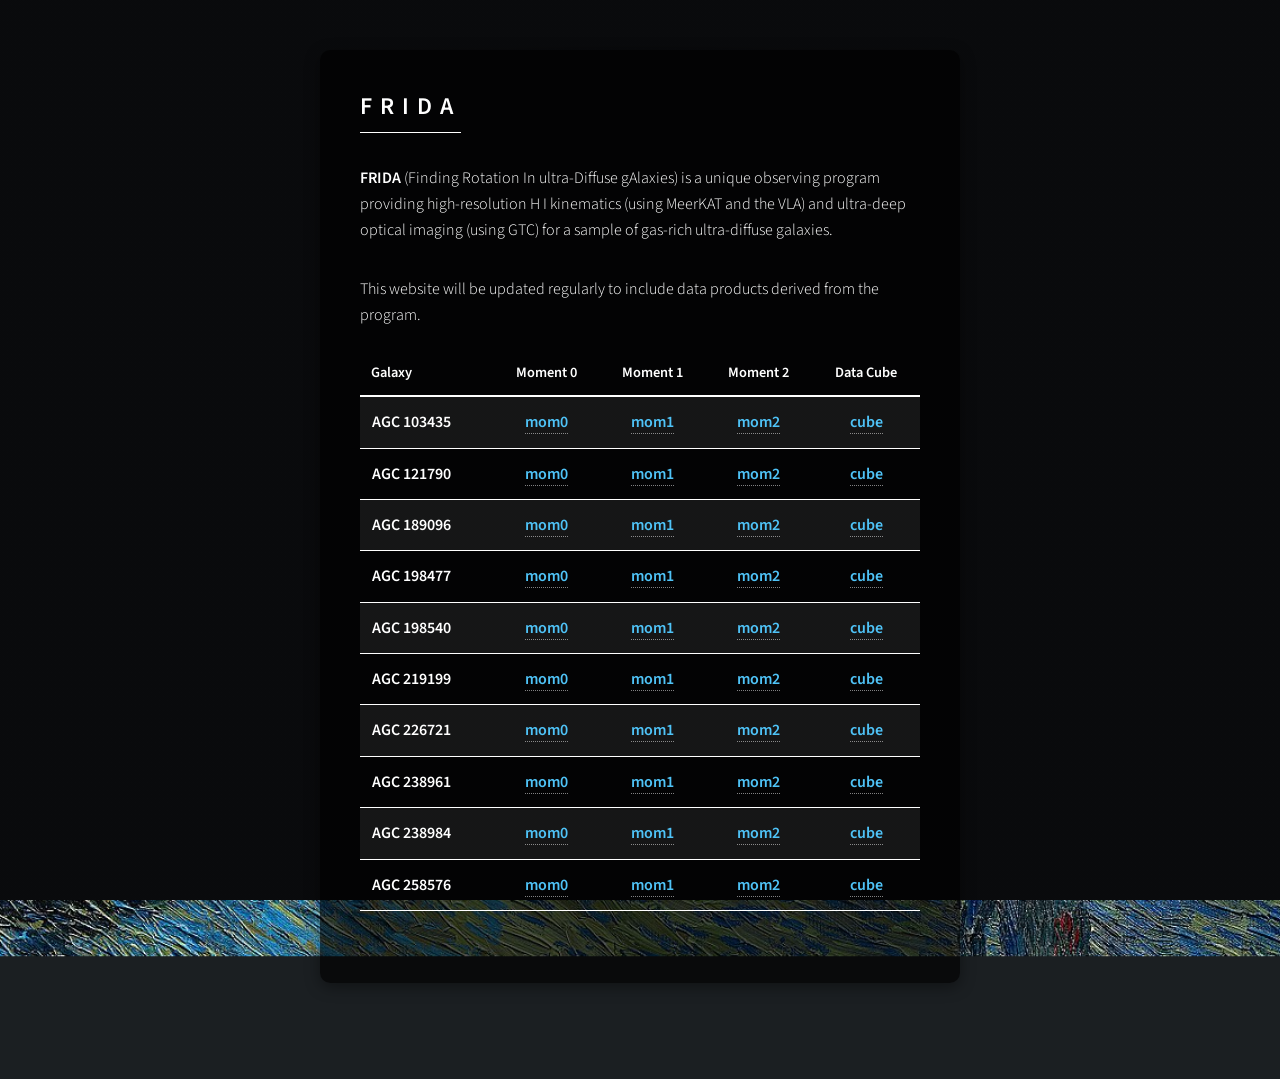
==== frida/index.html @ 411c595d "Update index.html" ====
<!DOCTYPE HTML>
<html>
<head>
	<title>FRIDA Survey | Pavel E. Mancera Piña</title>
	<meta charset="utf-8" />
	<meta name="viewport" content="width=device-width, initial-scale=1, user-scalable=no" />

	<link rel="stylesheet" href="https://cdnjs.cloudflare.com/ajax/libs/font-awesome/6.0.0/css/all.min.css">
	<link rel="stylesheet" href="/assets/css/main.css" />
	<noscript><link rel="stylesheet" href="/assets/css/noscript.css" /></noscript>

	<style>

/* Force article visible (HTML5UP override) */
#main {
	display: block !important;
}
#main > article {
	display: block !important;
	opacity: 1 !important;
	transform: none !important;
}

/* REMOVE white card background */
#main article {
	background: rgba(0, 0, 0, 0.65);   /* dark translucent panel */
	border-radius: 10px;
	box-shadow: 0 4px 15px rgba(0,0,0,0.4);
	padding: 2.5rem;
	color: white;
}

/* Ensure text is white */
#main p,
#main h2,
#main th,
#main td {
	color: white !important;
}

/* FRIDA table styling */
.frida-table th,
.frida-table td {
	text-align: center;
}

.frida-table th:first-child,
.frida-table td:first-child {
	text-align: left;
	font-weight: 600;
}

/* Make FITS links visible */
.frida-table a {
	color: #4fc3f7 !important;
	font-weight: 600;
	text-decoration: none;
}

.frida-table a:hover {
	color: #81d4fa !important;
}

</style>
</head>

<body class="is-preload">

<div id="wrapper">

	<header id="header">
		<div class="content">
			<div class="inner">
				<h1>FRIDA Survey</h1>
				<p>Finding Rotation In ultra-Diffuse gAlaxies</p>
			</div>
		</div>
	</header>

	<div id="main">

		<!-- IMPORTANT: keep class="active" so the template logic treats it as visible -->
		<article id="data" class="active">

			<h2 class="major">FRIDA</h2>

			<p>
				<strong>FRIDA</strong> (Finding Rotation In ultra-Diffuse gAlaxies) is a unique observing program providing
				high-resolution H&nbsp;I kinematics (using MeerKAT and the VLA) and ultra-deep optical imaging (using GTC)
				for a sample of gas-rich ultra-diffuse galaxies.
			</p>

			<p>
				This website will be updated regularly to include data products derived from the program.
			</p>

			<div class="table-wrapper">
				<table class="frida-table">
					<thead>
						<tr>
							<th>Galaxy</th>
							<th>Moment 0</th>
							<th>Moment 1</th>
							<th>Moment 2</th>
							<th>Data Cube</th>
						</tr>
					</thead>

					<tbody>
						<tr>
							<td>AGC 103435</td>
							<td><a href="/frida_data/AGC103435_mom0.fits">mom0</a></td>
							<td><a href="/frida_data/AGC103435_mom1.fits">mom1</a></td>
							<td><a href="/frida_data/AGC103435_mom2.fits">mom2</a></td>
							<td><a href="/frida_data/AGC103435_cube.fits">cube</a></td>
						</tr>

						<tr>
							<td>AGC 121790</td>
							<td><a href="/frida_data/AGC121790_mom0.fits">mom0</a></td>
							<td><a href="/frida_data/AGC121790_mom1.fits">mom1</a></td>
							<td><a href="/frida_data/AGC121790_mom2.fits">mom2</a></td>
							<td><a href="/frida_data/AGC121790_cube.fits">cube</a></td>
						</tr>

						<tr>
							<td>AGC 189096</td>
							<td><a href="/frida_data/AGC189096_mom0.fits">mom0</a></td>
							<td><a href="/frida_data/AGC189096_mom1.fits">mom1</a></td>
							<td><a href="/frida_data/AGC189096_mom2.fits">mom2</a></td>
							<td><a href="/frida_data/AGC189096_cube.fits">cube</a></td>
						</tr>

						<tr>
							<td>AGC 198477</td>
							<td><a href="/frida_data/AGC198477_mom0.fits">mom0</a></td>
							<td><a href="/frida_data/AGC198477_mom1.fits">mom1</a></td>
							<td><a href="/frida_data/AGC198477_mom2.fits">mom2</a></td>
							<td><a href="/frida_data/AGC198477_cube.fits">cube</a></td>
						</tr>

						<tr>
							<td>AGC 198540</td>
							<td><a href="/frida_data/AGC198540_mom0.fits">mom0</a></td>
							<td><a href="/frida_data/AGC198540_mom1.fits">mom1</a></td>
							<td><a href="/frida_data/AGC198540_mom2.fits">mom2</a></td>
							<td><a href="/frida_data/AGC198540_cube.fits">cube</a></td>
						</tr>

						<tr>
							<td>AGC 219199</td>
							<td><a href="/frida_data/AGC219199_mom0.fits">mom0</a></td>
							<td><a href="/frida_data/AGC219199_mom1.fits">mom1</a></td>
							<td><a href="/frida_data/AGC219199_mom2.fits">mom2</a></td>
							<td><a href="/frida_data/AGC219199_cube.fits">cube</a></td>
						</tr>

						<tr>
							<td>AGC 226721</td>
							<td><a href="/frida_data/AGC226721_mom0.fits">mom0</a></td>
							<td><a href="/frida_data/AGC226721_mom1.fits">mom1</a></td>
							<td><a href="/frida_data/AGC226721_mom2.fits">mom2</a></td>
							<td><a href="/frida_data/AGC226721_cube.fits">cube</a></td>
						</tr>

						<tr>
							<td>AGC 238961</td>
							<td><a href="/frida_data/AGC238961_mom0.fits">mom0</a></td>
							<td><a href="/frida_data/AGC238961_mom1.fits">mom1</a></td>
							<td><a href="/frida_data/AGC238961_mom2.fits">mom2</a></td>
							<td><a href="/frida_data/AGC238961_cube.fits">cube</a></td>
						</tr>

						<tr>
							<td>AGC 238984</td>
							<td><a href="/frida_data/AGC238984_mom0.fits">mom0</a></td>
							<td><a href="/frida_data/AGC238984_mom1.fits">mom1</a></td>
							<td><a href="/frida_data/AGC238984_mom2.fits">mom2</a></td>
							<td><a href="/frida_data/AGC238984_cube.fits">cube</a></td>
						</tr>

						<tr>
							<td>AGC 258576</td>
							<td><a href="/frida_data/AGC258576_mom0.fits">mom0</a></td>
							<td><a href="/frida_data/AGC258576_mom1.fits">mom1</a></td>
							<td><a href="/frida_data/AGC258576_mom2.fits">mom2</a></td>
							<td><a href="/frida_data/AGC258576_cube.fits">cube</a></td>
						</tr>
					</tbody>

				</table>
			</div>

		</article>
	</div>

	<footer id="footer">
		<p class="copyright">&copy; Pavel E. Mancera Piña. Design: <a href="https://html5up.net">HTML5 UP</a>.</p>
	</footer>

</div>

<div id="bg"></div>

<script src="/assets/js/jquery.min.js"></script>
<script src="/assets/js/browser.min.js"></script>
<script src="/assets/js/breakpoints.min.js"></script>
<script src="/assets/js/util.js"></script>
<script src="/assets/js/main.js"></script>

</body>
</html>
---- assets/css/main.css ----
/* This is where the Font Awesome fonts come from */
@import url(font-awesome.min.css);
@import url("https://fonts.googleapis.com/css?family=Source+Sans+Pro:300italic,600italic,300,600");

/*
	Dimension by HTML5 UP
	html5up.net | @ajlkn
	Free for personal and commercial use under the CCA 3.0 license (html5up.net/license)
*/

html, body, div, span, applet, object,
iframe, h1, h2, h3, h4, h5, h6, p, blockquote,
pre, a, abbr, acronym, address, big, cite,
code, del, dfn, em, img, ins, kbd, q, s, samp,
small, strike, strong, sub, sup, tt, var, b,
u, i, center, dl, dt, dd, ol, ul, li, fieldset,
form, label, legend, table, caption, tbody,
tfoot, thead, tr, th, td, article, aside,
canvas, details, embed, figure, figcaption,
footer, header, hgroup, menu, nav, output, ruby,
section, summary, time, mark, audio, video {
	margin: 0;
	padding: 0;
	border: 0;
	font-size: 100%;
	font: inherit;
	vertical-align: baseline;}

article, aside, details, figcaption, figure,
footer, header, hgroup, menu, nav, section {
	display: block;}

body {
	line-height: 1;
}

ol, ul {
	list-style: none;
}

blockquote, q {
	quotes: none;
}

	blockquote:before, blockquote:after, q:before, q:after {
		content: '';
		content: none;
	}

table {
	border-collapse: collapse;
	border-spacing: 0;
}

body {
	-webkit-text-size-adjust: none;
}

mark {
	background-color: transparent;
	color: inherit;
}

input::-moz-focus-inner {
	border: 0;
	padding: 0;
}

input, select, textarea {
	-moz-appearance: none;
	-webkit-appearance: none;
	-ms-appearance: none;
	appearance: none;
}

@-ms-viewport {
	width: device-width;
}

@media screen and (max-width: 480px) {

	html, body {
		min-width: 320px;
	}

}

html {
	box-sizing: border-box;
}

*, *:before, *:after {
	box-sizing: inherit;
}

body {
	background: #1b1f22;
}

	body.is-preload *, body.is-preload *:before, body.is-preload *:after {
		-moz-animation: none !important;
		-webkit-animation: none !important;
		-ms-animation: none !important;
		animation: none !important;
		-moz-transition: none !important;
		-webkit-transition: none !important;
		-ms-transition: none !important;
		transition: none !important;
	}

/* Type */

html {
	font-size: 16pt;
}

	@media screen and (max-width: 1680px) {

		html {
			font-size: 12pt;
		}

	}

	@media screen and (max-width: 736px) {

		html {
			font-size: 11pt;
		}

	}

	@media screen and (max-width: 360px) {

		html {
			font-size: 10pt;
		}

	}

body, input, select, textarea {
	color: #ffffff;
	font-family: "Source Sans Pro", sans-serif;
	font-weight: 300;
	font-size: 1rem;
	line-height: 1.65;
}

/* Here you can change how links (and all of the other basic elements) look */
a {
	-moz-transition: color 0.2s ease-in-out, background-color 0.2s ease-in-out, border-bottom-color 0.2s ease-in-out;
	-webkit-transition: color 0.2s ease-in-out, background-color 0.2s ease-in-out, border-bottom-color 0.2s ease-in-out;
	-ms-transition: color 0.2s ease-in-out, background-color 0.2s ease-in-out, border-bottom-color 0.2s ease-in-out;
	transition: color 0.2s ease-in-out, background-color 0.2s ease-in-out, border-bottom-color 0.2s ease-in-out;
	border-bottom: dotted 1px rgba(255, 255, 255, 0.5);
	text-decoration: none;
	color: inherit;
}

	a:hover {
		border-bottom-color: transparent;
	}

strong, b {
	color: #ffffff;
	font-weight: 600;
}

em, i {
	font-style: italic;
}

p {
	margin: 0 0 2rem 0;
}

h1, h2, h3, h4, h5, h6 {
	color: #ffffff;
	font-weight: 600;
	line-height: 1.5;
	margin: 0 0 1rem 0;
	text-transform: uppercase;
	letter-spacing: 0.2rem;
}

	h1 a, h2 a, h3 a, h4 a, h5 a, h6 a {
		color: inherit;
		text-decoration: none;
	}

	h1.major, h2.major, h3.major, h4.major, h5.major, h6.major {
		border-bottom: solid 1px #ffffff;
		width: -moz-max-content;
		width: -webkit-max-content;
		width: -ms-max-content;
		width: max-content;
		padding-bottom: 0.5rem;
		margin: 0 0 2rem 0;
	}

h1 {
	font-size: 2.25rem;
	line-height: 1.3;
	letter-spacing: 0.5rem;
}

h2 {
	font-size: 1.5rem;
	line-height: 1.4;
	letter-spacing: 0.5rem;
}

h3 {
	font-size: 1rem;
}

h4 {
	font-size: 0.8rem;
}

h5 {
	font-size: 0.7rem;
}

h6 {
	font-size: 0.6rem;
}

/* 	
	media queries (@media) are what make web pages mobile friendly.
   	web pages with media queries "respond" to changes in the webpage width by
   	changing the styling of individual elements.

	When screens render the page with 736 pixels or less of width, then this
	CSS will overwrite the old CSS.

   	See here for more: https://www.w3schools.com/css/css3_mediaqueries_ex.asp
*/
@media screen and (max-width: 736px) {

	h1 {
		font-size: 1.75rem;
		line-height: 1.4;
	}

	h2 {
		font-size: 1.25em;
		line-height: 1.5;
	}

}

sub {
	font-size: 0.8rem;
	position: relative;
	top: 0.5rem;
}

sup {
	font-size: 0.8rem;
	position: relative;
	top: -0.5rem;
}

blockquote {
	border-left: solid 4px #ffffff;
	font-style: italic;
	margin: 0 0 2rem 0;
	padding: 0.5rem 0 0.5rem 2rem;
}

code {
	background: rgba(255, 255, 255, 0.075);
	border-radius: 4px;
	font-family: "Courier New", monospace;
	font-size: 0.9rem;
	margin: 0 0.25rem;
	padding: 0.25rem 0.65rem;
}

pre {
	-webkit-overflow-scrolling: touch;
	font-family: "Courier New", monospace;
	font-size: 0.9rem;
	margin: 0 0 2rem 0;
}

	pre code {
		display: block;
		line-height: 1.75;
		padding: 1rem 1.5rem;
		overflow-x: auto;
	}

hr {
	border: 0;
	border-bottom: solid 1px #ffffff;
	margin: 2.75rem 0;
}

.align-left {
	text-align: left;
}

.align-center {
	text-align: center;
}

.align-right {
	text-align: right;
}

/* Form */

form {
	margin: 0 0 2rem 0;
}

	form > :last-child {
		margin-bottom: 0;
	}

	form > .fields {
		display: -moz-flex;
		display: -webkit-flex;
		display: -ms-flex;
		display: flex;
		-moz-flex-wrap: wrap;
		-webkit-flex-wrap: wrap;
		-ms-flex-wrap: wrap;
		flex-wrap: wrap;
		width: calc(100% + 3rem);
		margin: -1.5rem 0 2rem -1.5rem;
	}

		form > .fields > .field {
			-moz-flex-grow: 0;
			-webkit-flex-grow: 0;
			-ms-flex-grow: 0;
			flex-grow: 0;
			-moz-flex-shrink: 0;
			-webkit-flex-shrink: 0;
			-ms-flex-shrink: 0;
			flex-shrink: 0;
			padding: 1.5rem 0 0 1.5rem;
			width: calc(100% - 1.5rem);
		}

			form > .fields > .field.half {
				width: calc(50% - 0.75rem);
			}

			form > .fields > .field.third {
				width: calc(100%/3 - 0.5rem);
			}

			form > .fields > .field.quarter {
				width: calc(25% - 0.375rem);
			}

	@media screen and (max-width: 480px) {

		form > .fields {
			width: calc(100% + 3rem);
			margin: -1.5rem 0 2rem -1.5rem;
		}

			form > .fields > .field {
				padding: 1.5rem 0 0 1.5rem;
				width: calc(100% - 1.5rem);
			}

				form > .fields > .field.half {
					width: calc(100% - 1.5rem);
				}

				form > .fields > .field.third {
					width: calc(100% - 1.5rem);
				}

				form > .fields > .field.quarter {
					width: calc(100% - 1.5rem);
				}

	}

label {
	color: #ffffff;
	display: block;
	font-size: 0.8rem;
	font-weight: 300;
	letter-spacing: 0.2rem;
	line-height: 1.5;
	margin: 0 0 1rem 0;
	text-transform: uppercase;
}

input[type="text"],
input[type="password"],
input[type="email"],
input[type="tel"],
select,
textarea {
	-moz-appearance: none;
	-webkit-appearance: none;
	-ms-appearance: none;
	appearance: none;
	-moz-transition: border-color 0.2s ease-in-out, box-shadow 0.2s ease-in-out, background-color 0.2s ease-in-out;
	-webkit-transition: border-color 0.2s ease-in-out, box-shadow 0.2s ease-in-out, background-color 0.2s ease-in-out;
	-ms-transition: border-color 0.2s ease-in-out, box-shadow 0.2s ease-in-out, background-color 0.2s ease-in-out;
	transition: border-color 0.2s ease-in-out, box-shadow 0.2s ease-in-out, background-color 0.2s ease-in-out;
	background-color: transparent;
	border-radius: 4px;
	border: solid 1px #ffffff;
	color: inherit;
	display: block;
	outline: 0;
	padding: 0 1rem;
	text-decoration: none;
	width: 100%;
}

	input[type="text"]:invalid,
	input[type="password"]:invalid,
	input[type="email"]:invalid,
	input[type="tel"]:invalid,
	select:invalid,
	textarea:invalid {
		box-shadow: none;
	}

	input[type="text"]:focus,
	input[type="password"]:focus,
	input[type="email"]:focus,
	input[type="tel"]:focus,
	select:focus,
	textarea:focus {
		background: rgba(255, 255, 255, 0.075);
		border-color: #ffffff;
		box-shadow: 0 0 0 1px #ffffff;
	}

select {
	background-image: url("data:image/svg+xml;charset=utf8,%3Csvg xmlns='http://www.w3.org/2000/svg' width='40' height='40' preserveAspectRatio='none' viewBox='0 0 40 40'%3E%3Cpath d='M9.4,12.3l10.4,10.4l10.4-10.4c0.2-0.2,0.5-0.4,0.9-0.4c0.3,0,0.6,0.1,0.9,0.4l3.3,3.3c0.2,0.2,0.4,0.5,0.4,0.9 c0,0.4-0.1,0.6-0.4,0.9L20.7,31.9c-0.2,0.2-0.5,0.4-0.9,0.4c-0.3,0-0.6-0.1-0.9-0.4L4.3,17.3c-0.2-0.2-0.4-0.5-0.4-0.9 c0-0.4,0.1-0.6,0.4-0.9l3.3-3.3c0.2-0.2,0.5-0.4,0.9-0.4S9.1,12.1,9.4,12.3z' fill='%23ffffff' /%3E%3C/svg%3E");
	background-size: 1.25rem;
	background-repeat: no-repeat;
	background-position: calc(100% - 1rem) center;
	height: 2.75rem;
	padding-right: 2.75rem;
	text-overflow: ellipsis;
}

	select option {
		color: #ffffff;
		background: #1b1f22;
	}

	select:focus::-ms-value {
		background-color: transparent;
	}

	select::-ms-expand {
		display: none;
	}

input[type="text"],
input[type="password"],
input[type="email"],
select {
	height: 2.75rem;
}

textarea {
	padding: 0.75rem 1rem;
}

input[type="checkbox"],
input[type="radio"] {
	-moz-appearance: none;
	-webkit-appearance: none;
	-ms-appearance: none;
	appearance: none;
	display: block;
	float: left;
	margin-right: -2rem;
	opacity: 0;
	width: 1rem;
	z-index: -1;
}

	input[type="checkbox"] + label,
	input[type="radio"] + label {
		text-decoration: none;
		-moz-user-select: none;
		-webkit-user-select: none;
		-ms-user-select: none;
		user-select: none;
		color: #ffffff;
		cursor: pointer;
		display: inline-block;
		font-size: 0.8rem;
		font-weight: 300;
		margin: 0 0 0.5rem 0;
		padding-left: 2.65rem;
		padding-right: 0.75rem;
		position: relative;
	}

		input[type="checkbox"] + label:before,
		input[type="radio"] + label:before {
			-moz-osx-font-smoothing: grayscale;
			-webkit-font-smoothing: antialiased;
			font-family: FontAwesome;
			font-style: normal;
			font-weight: normal;
			text-transform: none !important;
		}

		input[type="checkbox"] + label:before,
		input[type="radio"] + label:before {
			-moz-transition: border-color 0.2s ease-in-out, box-shadow 0.2s ease-in-out, background-color 0.2s ease-in-out;
			-webkit-transition: border-color 0.2s ease-in-out, box-shadow 0.2s ease-in-out, background-color 0.2s ease-in-out;
			-ms-transition: border-color 0.2s ease-in-out, box-shadow 0.2s ease-in-out, background-color 0.2s ease-in-out;
			transition: border-color 0.2s ease-in-out, box-shadow 0.2s ease-in-out, background-color 0.2s ease-in-out;
			border-radius: 4px;
			border: solid 1px #ffffff;
			content: '';
			display: inline-block;
			height: 1.65rem;
			left: 0;
			line-height: calc(1.58125rem + 0em);
			position: absolute;
			text-align: center;
			top: -0.125rem;
			width: 1.65rem;
		}

	input[type="checkbox"]:checked + label:before,
	input[type="radio"]:checked + label:before {
		background: #ffffff !important;
		border-color: #ffffff !important;
		color: #1b1f22;
		content: '\f00c';
	}

	input[type="checkbox"]:focus + label:before,
	input[type="radio"]:focus + label:before {
		background: rgba(255, 255, 255, 0.075);
		border-color: #ffffff;
		box-shadow: 0 0 0 1px #ffffff;
	}

input[type="checkbox"] + label:before {
	border-radius: 4px;
}

input[type="radio"] + label:before {
	border-radius: 100%;
}

::-webkit-input-placeholder {
	color: rgba(255, 255, 255, 0.5) !important;
	opacity: 1.0;
}

:-moz-placeholder {
	color: rgba(255, 255, 255, 0.5) !important;
	opacity: 1.0;
}

::-moz-placeholder {
	color: rgba(255, 255, 255, 0.5) !important;
	opacity: 1.0;
}

:-ms-input-placeholder {
	color: rgba(255, 255, 255, 0.5) !important;
	opacity: 1.0;
}

.formerize-placeholder {
	color: rgba(255, 255, 255, 0.5) !important;
	opacity: 1.0;
}

/* Box */

.box {
	border-radius: 4px;
	border: solid 1px #ffffff;
	margin-bottom: 2rem;
	padding: 1.5em;
}

	.box > :last-child,
	.box > :last-child > :last-child,
	.box > :last-child > :last-child > :last-child {
		margin-bottom: 0;
	}

	.box.alt {
		border: 0;
		border-radius: 0;
		padding: 0;
	}

/* This changes what the icons look like */
.icon {
	text-decoration: none;
	border-bottom: none;
	position: relative;
}

	.icon:before {
		-moz-osx-font-smoothing: grayscale;
		-webkit-font-smoothing: antialiased;
		font-family: FontAwesome;
		font-style: normal;
		font-weight: normal;
		text-transform: none !important;
	}

	.icon > .label {
		display: none;
	}

/* This changes what an image looks like */
.image {
	border-radius: 4px;
	border: 0;
	display: inline-block;
	position: relative;
}

	.image:before {
		pointer-events: none;
		background-image: url("../../images/overlay.png");
		background-color: rgba(19, 21, 25, 0.5);
		border-radius: 4px;
		content: '';
		display: block;
		height: 100%;
		left: 0;
		opacity: 0.5;
		position: absolute;
		top: 0;
		width: 100%;
	}

	.image img {
		border-radius: 4px;
		display: block;
	}

	.image.left, .image.right {
		max-width: 40%;
	}

		.image.left img, .image.right img {
			width: 100%;
		}

	.image.left {
		float: left;
		padding: 0 1.5em 1em 0;
		top: 0.25em;
	}

	.image.right {
		float: right;
		padding: 0 0 1em 1.5em;
		top: 0.25em;
	}

	.image.fit {
		display: block;
		margin: 0 0 2rem 0;
		width: 100%;
	}

		.image.fit img {
			width: 100%;
		}

	.image.main {
		display: block;
		margin: 2.5rem 0;
		width: 100%;
	}

		.image.main img {
			width: 100%;
		}

	@media screen and (max-width: 736px) {

		.image.main {
			margin: 2rem 0;
		}

	}

	@media screen and (max-width: 480px) {

		.image.main {
			margin: 1.5rem 0;
		}

	}

/* List */

ol {
	list-style: decimal;
	margin: 0 0 2rem 0;
	padding-left: 1.25em;
}

	ol li {
		padding-left: 0.25em;
	}

ul {
	list-style: disc;
	margin: 0 0 2rem 0;
	padding-left: 1em;
}

	ul li {
		padding-left: 0.5em;
	}

	ul.alt {
		list-style: none;
		padding-left: 0;
	}

		ul.alt li {
			border-top: solid 1px #ffffff;
			padding: 0.5em 0;
		}

			ul.alt li:first-child {
				border-top: 0;
				padding-top: 0;
			}

dl {
	margin: 0 0 2rem 0;
}

	dl dt {
		display: block;
		font-weight: 600;
		margin: 0 0 1rem 0;
	}

	dl dd {
		margin-left: 2rem;
	}

/* Actions */

ul.actions {
	display: -moz-flex;
	display: -webkit-flex;
	display: -ms-flex;
	display: flex;
	cursor: default;
	list-style: none;
	margin-left: -1rem;
	padding-left: 0;
}

	ul.actions li {
		padding: 0 0 0 1rem;
		vertical-align: middle;
	}

	ul.actions.special {
		-moz-justify-content: center;
		-webkit-justify-content: center;
		-ms-justify-content: center;
		justify-content: center;
		width: 100%;
		margin-left: 0;
	}

		ul.actions.special li:first-child {
			padding-left: 0;
		}

	ul.actions.stacked {
		-moz-flex-direction: column;
		-webkit-flex-direction: column;
		-ms-flex-direction: column;
		flex-direction: column;
		margin-left: 0;
	}

		ul.actions.stacked li {
			padding: 1.3rem 0 0 0;
		}

			ul.actions.stacked li:first-child {
				padding-top: 0;
			}

	ul.actions.fit {
		width: calc(100% + 1rem);
	}

		ul.actions.fit li {
			-moz-flex-grow: 1;
			-webkit-flex-grow: 1;
			-ms-flex-grow: 1;
			flex-grow: 1;
			-moz-flex-shrink: 1;
			-webkit-flex-shrink: 1;
			-ms-flex-shrink: 1;
			flex-shrink: 1;
			width: 100%;
		}

			ul.actions.fit li > * {
				width: 100%;
			}

		ul.actions.fit.stacked {
			width: 100%;
		}

	@media screen and (max-width: 480px) {

		ul.actions:not(.fixed) {
			-moz-flex-direction: column;
			-webkit-flex-direction: column;
			-ms-flex-direction: column;
			flex-direction: column;
			margin-left: 0;
			width: 100% !important;
		}

			ul.actions:not(.fixed) li {
				-moz-flex-grow: 1;
				-webkit-flex-grow: 1;
				-ms-flex-grow: 1;
				flex-grow: 1;
				-moz-flex-shrink: 1;
				-webkit-flex-shrink: 1;
				-ms-flex-shrink: 1;
				flex-shrink: 1;
				padding: 1rem 0 0 0;
				text-align: center;
				width: 100%;
			}

				ul.actions:not(.fixed) li > * {
					width: 100%;
				}

				ul.actions:not(.fixed) li:first-child {
					padding-top: 0;
				}

				ul.actions:not(.fixed) li input[type="submit"],
				ul.actions:not(.fixed) li input[type="reset"],
				ul.actions:not(.fixed) li input[type="button"],
				ul.actions:not(.fixed) li button,
				ul.actions:not(.fixed) li .button {
					width: 100%;
				}

					ul.actions:not(.fixed) li input[type="submit"].icon:before,
					ul.actions:not(.fixed) li input[type="reset"].icon:before,
					ul.actions:not(.fixed) li input[type="button"].icon:before,
					ul.actions:not(.fixed) li button.icon:before,
					ul.actions:not(.fixed) li .button.icon:before {
						margin-left: -0.5em;
					}

	}

/* This changes what icons inside of an unordered list (ul) look like */
ul.icons {
	cursor: default;
	list-style: none;
	padding-left: 0;
}

	ul.icons li {
		display: inline-block;
		padding: 0 0.75em 0 0;
	}

		ul.icons li:last-child {
			padding-right: 0;
		}

		ul.icons li a {
			border-radius: 100%;
			box-shadow: inset 0 0 0 1px #ffffff;
			display: inline-block;
			height: 2.25rem;
			line-height: 2.25rem;
			text-align: center;
			width: 2.25rem;
		}

			ul.icons li a:hover {
				background-color: rgba(255, 255, 255, 0.075);
			}

			ul.icons li a:active {
				background-color: rgba(255, 255, 255, 0.175);
			}

/* Table */

.table-wrapper {
	-webkit-overflow-scrolling: touch;
	overflow-x: auto;
}

table {
	margin: 0 0 2rem 0;
	width: 100%;
}

	table tbody tr {
		border: solid 1px #ffffff;
		border-left: 0;
		border-right: 0;
	}

		table tbody tr:nth-child(2n + 1) {
			background-color: rgba(255, 255, 255, 0.075);
		}

	table td {
		padding: 0.75em 0.75em;
	}

	table th {
		color: #ffffff;
		font-size: 0.9em;
		font-weight: 600;
		padding: 0 0.75em 0.75em 0.75em;
		text-align: left;
	}

	table thead {
		border-bottom: solid 2px #ffffff;
	}

	table tfoot {
		border-top: solid 2px #ffffff;
	}

	table.alt {
		border-collapse: separate;
	}

		table.alt tbody tr td {
			border: solid 1px #ffffff;
			border-left-width: 0;
			border-top-width: 0;
		}

			table.alt tbody tr td:first-child {
				border-left-width: 1px;
			}

		table.alt tbody tr:first-child td {
			border-top-width: 1px;
		}

		table.alt thead {
			border-bottom: 0;
		}

		table.alt tfoot {
			border-top: 0;
		}

/* Button */

input[type="submit"],
input[type="reset"],
input[type="button"],
button,
.button {
	-moz-appearance: none;
	-webkit-appearance: none;
	-ms-appearance: none;
	appearance: none;
	-moz-transition: background-color 0.2s ease-in-out, color 0.2s ease-in-out;
	-webkit-transition: background-color 0.2s ease-in-out, color 0.2s ease-in-out;
	-ms-transition: background-color 0.2s ease-in-out, color 0.2s ease-in-out;
	transition: background-color 0.2s ease-in-out, color 0.2s ease-in-out;
	background-color: transparent;
	border-radius: 4px;
	border: 0;
	box-shadow: inset 0 0 0 1px #ffffff;
	color: #ffffff !important;
	cursor: pointer;
	display: inline-block;
	font-size: 0.8rem;
	font-weight: 300;
	height: 2.75rem;
	letter-spacing: 0.2rem;
	line-height: 2.75rem;
	outline: 0;
	padding: 0 1.25rem 0 1.35rem;
	text-align: center;
	text-decoration: none;
	text-transform: uppercase;
	white-space: nowrap;
}

	input[type="submit"]:hover,
	input[type="reset"]:hover,
	input[type="button"]:hover,
	button:hover,
	.button:hover {
		background-color: rgba(255, 255, 255, 0.075);
	}

	input[type="submit"]:active,
	input[type="reset"]:active,
	input[type="button"]:active,
	button:active,
	.button:active {
		background-color: rgba(255, 255, 255, 0.175);
	}

	input[type="submit"].icon:before,
	input[type="reset"].icon:before,
	input[type="button"].icon:before,
	button.icon:before,
	.button.icon:before {
		margin-right: 0.5em;
	}

	input[type="submit"].fit,
	input[type="reset"].fit,
	input[type="button"].fit,
	button.fit,
	.button.fit {
		width: 100%;
	}

	input[type="submit"].small,
	input[type="reset"].small,
	input[type="button"].small,
	button.small,
	.button.small {
		font-size: 0.6rem;
		height: 2.0625rem;
		line-height: 2.0625rem;
	}

	input[type="submit"].primary,
	input[type="reset"].primary,
	input[type="button"].primary,
	button.primary,
	.button.primary {
		background-color: #ffffff;
		color: #1b1f22 !important;
		font-weight: 600;
	}

	input[type="submit"].disabled, input[type="submit"]:disabled,
	input[type="reset"].disabled,
	input[type="reset"]:disabled,
	input[type="button"].disabled,
	input[type="button"]:disabled,
	button.disabled,
	button:disabled,
	.button.disabled,
	.button:disabled {
		pointer-events: none;
		cursor: default;
		opacity: 0.25;
	}

input[type="submit"],
input[type="reset"],
input[type="button"],
button {
	line-height: calc(2.75rem - 2px);
}

/* This changes what the background of your site looks like */
#bg {
	-moz-transform: scale(1.0);
	-webkit-transform: scale(1.0);
	-ms-transform: scale(1.0);
	transform: scale(1.0);
	-webkit-backface-visibility: hidden;
	position: fixed;
	top: 0;
	left: 0;
	width: 100%;
	height: 100vh;
	z-index: 1;
}

	#bg:before, #bg:after {
		content: '';
		display: block;
		position: absolute;
		top: 0;
		left: 0;
		width: 100%;
		height: 100%;
	}

	/* This sets the image the overlay on the background */
	#bg:before {
		-moz-transition: background-color 2.5s ease-in-out;
		-webkit-transition: background-color 2.5s ease-in-out;
		-ms-transition: background-color 2.5s ease-in-out;
		transition: background-color 2.5s ease-in-out;
		-moz-transition-delay: 0.75s;
		-webkit-transition-delay: 0.75s;
		-ms-transition-delay: 0.75s;
		transition-delay: 0.75s;
		background-image: linear-gradient(to top, rgba(19, 21, 25, 0.5), rgba(19, 21, 25, 0.5)), url("../../images/overlay.png");
		background-size: auto, 256px 256px;
		background-position: center, center;
		background-repeat: no-repeat, repeat;
		/* This sets the order of rendering. This will sit on top of all elements with z-index < 2 */
		z-index: 2;
	}

	/* This sets the content of the actual background */
	#bg:after {
		-moz-transform: scale(1.125);
		-webkit-transform: scale(1.125);
		-ms-transform: scale(1.125);
		transform: scale(1.125);
		-moz-transition: -moz-transform 0.325s ease-in-out, -moz-filter 0.325s ease-in-out;
		-webkit-transition: -webkit-transform 0.325s ease-in-out, -webkit-filter 0.325s ease-in-out;
		-ms-transition: -ms-transform 0.325s ease-in-out, -ms-filter 0.325s ease-in-out;
		transition: transform 0.325s ease-in-out, filter 0.325s ease-in-out;
		/* We can change the background image here. */
		background-image: url("../../images/starrynight2.jpg");
		background-position: center;
		background-size: cover;
		background-repeat: no-repeat;
		/* This sets the order of rendering. This will sit behind all elements with z-index > 1 */
		z-index: 1;
	}

	body.is-article-visible #bg:after {
		-moz-transform: scale(1.0825);
		-webkit-transform: scale(1.0825);
		-ms-transform: scale(1.0825);
		transform: scale(1.0825);
		-moz-filter: blur(0.2rem);
		-webkit-filter: blur(0.2rem);
		-ms-filter: blur(0.2rem);
		filter: blur(0.2rem);
	}

	body.is-preload #bg:before {
		background-color: #000000;
	}

/* Wrapper */

#wrapper {
	display: -moz-flex;
	display: -webkit-flex;
	display: -ms-flex;
	display: flex;
	-moz-flex-direction: column;
	-webkit-flex-direction: column;
	-ms-flex-direction: column;
	flex-direction: column;
	-moz-align-items: center;
	-webkit-align-items: center;
	-ms-align-items: center;
	align-items: center;
	-moz-justify-content: space-between;
	-webkit-justify-content: space-between;
	-ms-justify-content: space-between;
	justify-content: space-between;
	position: relative;
	min-height: 100vh;
	width: 100%;
	padding: 4rem 2rem;
	z-index: 3;
}

	#wrapper:before {
		content: '';
		display: block;
	}

	@media screen and (max-width: 1680px) {

		#wrapper {
			padding: 3rem 2rem;
		}

	}

	@media screen and (max-width: 736px) {

		#wrapper {
			padding: 2rem 1rem;
		}

	}

	@media screen and (max-width: 480px) {

		#wrapper {
			padding: 1rem;
		}

	}

/* Header */

#header {
	display: -moz-flex;
	display: -webkit-flex;
	display: -ms-flex;
	display: flex;
	-moz-flex-direction: column;
	-webkit-flex-direction: column;
	-ms-flex-direction: column;
	flex-direction: column;
	-moz-align-items: center;
	-webkit-align-items: center;
	-ms-align-items: center;
	align-items: center;
	-moz-transition: -moz-transform 0.325s ease-in-out, -moz-filter 0.325s ease-in-out, opacity 0.325s ease-in-out;
	-webkit-transition: -webkit-transform 0.325s ease-in-out, -webkit-filter 0.325s ease-in-out, opacity 0.325s ease-in-out;
	-ms-transition: -ms-transform 0.325s ease-in-out, -ms-filter 0.325s ease-in-out, opacity 0.325s ease-in-out;
	transition: transform 0.325s ease-in-out, filter 0.325s ease-in-out, opacity 0.325s ease-in-out;
	background-image: -moz-radial-gradient(rgba(0, 0, 0, 0.25) 25%, rgba(0, 0, 0, 0) 55%);
	background-image: -webkit-radial-gradient(rgba(0, 0, 0, 0.25) 25%, rgba(0, 0, 0, 0) 55%);
	background-image: -ms-radial-gradient(rgba(0, 0, 0, 0.25) 25%, rgba(0, 0, 0, 0) 55%);
	background-image: radial-gradient(rgba(0, 0, 0, 0.25) 25%, rgba(0, 0, 0, 0) 55%);
	max-width: 100%;
	text-align: center;
}

	#header > * {
		-moz-transition: opacity 0.325s ease-in-out;
		-webkit-transition: opacity 0.325s ease-in-out;
		-ms-transition: opacity 0.325s ease-in-out;
		transition: opacity 0.325s ease-in-out;
		position: relative;
		margin-top: 3.5rem;
	}

		#header > *:before {
			content: '';
			display: block;
			position: absolute;
			top: calc(-3.5rem - 1px);
			left: calc(50% - 1px);
			width: 1px;
			height: calc(3.5rem + 1px);
			background: #ffffff;
		}

	#header > :first-child {
		margin-top: 0;
	}

		#header > :first-child:before {
			display: none;
		}

	#header .logo {
		width: 5.5rem;
		height: 5.5rem;
		line-height: 5.5rem;
		border: solid 1px #ffffff;
		border-radius: 100%;
	}

		#header .logo .icon:before {
			font-size: 2rem;
		}

	#header .content {
		border-style: solid;
		border-color: #ffffff;
		border-top-width: 1px;
		border-bottom-width: 1px;
		max-width: 100%;
	}

		#header .content .inner {
			-moz-transition: max-height 0.75s ease, padding 0.75s ease, opacity 0.325s ease-in-out;
			-webkit-transition: max-height 0.75s ease, padding 0.75s ease, opacity 0.325s ease-in-out;
			-ms-transition: max-height 0.75s ease, padding 0.75s ease, opacity 0.325s ease-in-out;
			transition: max-height 0.75s ease, padding 0.75s ease, opacity 0.325s ease-in-out;
			-moz-transition-delay: 0.25s;
			-webkit-transition-delay: 0.25s;
			-ms-transition-delay: 0.25s;
			transition-delay: 0.25s;
			padding: 3rem 2rem;
			max-height: 40rem;
			overflow: hidden;
		}

			#header .content .inner > :last-child {
				margin-bottom: 0;
			}

		#header .content p {
			text-transform: uppercase;
			letter-spacing: 0.2rem;
			font-size: 0.8rem;
			line-height: 2;
		}

	#header nav ul {
		display: -moz-flex;
		display: -webkit-flex;
		display: -ms-flex;
		display: flex;
		margin-bottom: 0;
		list-style: none;
		padding-left: 0;
		border: solid 1px #ffffff;
		border-radius: 4px;
	}

		#header nav ul li {
			padding-left: 0;
			border-left: solid 1px #ffffff;
		}

			#header nav ul li:first-child {
				border-left: 0;
			}

			#header nav ul li a {
				display: block;
				min-width: 7.5rem;
				height: 2.75rem;
				line-height: 2.75rem;
				padding: 0 1.25rem 0 1.45rem;
				text-transform: uppercase;
				letter-spacing: 0.2rem;
				font-size: 0.8rem;
				border-bottom: 0;
			}

				#header nav ul li a:hover {
					background-color: rgba(255, 255, 255, 0.075);
				}

				#header nav ul li a:active {
					background-color: rgba(255, 255, 255, 0.175);
				}

	#header nav.use-middle:after {
		content: '';
		display: block;
		position: absolute;
		top: 0;
		left: calc(50% - 1px);
		width: 1px;
		height: 100%;
		background: #ffffff;
	}

	#header nav.use-middle ul li.is-middle {
		border-left: 0;
	}

	body.is-article-visible #header {
		-moz-transform: scale(0.95);
		-webkit-transform: scale(0.95);
		-ms-transform: scale(0.95);
		transform: scale(0.95);
		-moz-filter: blur(0.1rem);
		-webkit-filter: blur(0.1rem);
		-ms-filter: blur(0.1rem);
		filter: blur(0.1rem);
		opacity: 0;
	}

	body.is-preload #header {
		-moz-filter: blur(0.125rem);
		-webkit-filter: blur(0.125rem);
		-ms-filter: blur(0.125rem);
		filter: blur(0.125rem);
	}

		body.is-preload #header > * {
			opacity: 0;
		}

		body.is-preload #header .content .inner {
			max-height: 0;
			padding-top: 0;
			padding-bottom: 0;
			opacity: 0;
		}

	@media screen and (max-width: 980px) {

		#header .content p br {
			display: none;
		}

	}

	@media screen and (max-width: 736px) {

		#header > * {
			margin-top: 2rem;
		}

			#header > *:before {
				top: calc(-2rem - 1px);
				height: calc(2rem + 1px);
			}

		#header .logo {
			width: 4.75rem;
			height: 4.75rem;
			line-height: 4.75rem;
		}

			#header .logo .icon:before {
				font-size: 1.75rem;
			}

		#header .content .inner {
			padding: 2.5rem 1rem;
		}

		#header .content p {
			line-height: 1.875;
		}

	}

	@media screen and (max-width: 480px) {

		#header {
			padding: 1.5rem 0;
		}

			#header .content .inner {
				padding: 2.5rem 0;
			}

			#header nav ul {
				-moz-flex-direction: column;
				-webkit-flex-direction: column;
				-ms-flex-direction: column;
				flex-direction: column;
				min-width: 10rem;
				max-width: 100%;
			}

				#header nav ul li {
					border-left: 0;
					border-top: solid 1px #ffffff;
				}

					#header nav ul li:first-child {
						border-top: 0;
					}

					#header nav ul li a {
						height: 3rem;
						line-height: 3rem;
						min-width: 0;
						width: 100%;
					}

			#header nav.use-middle:after {
				display: none;
			}

	}

/* Main */

#main {
	-moz-flex-grow: 1;
	-webkit-flex-grow: 1;
	-ms-flex-grow: 1;
	flex-grow: 1;
	-moz-flex-shrink: 1;
	-webkit-flex-shrink: 1;
	-ms-flex-shrink: 1;
	flex-shrink: 1;
	display: -moz-flex;
	display: -webkit-flex;
	display: -ms-flex;
	display: flex;
	-moz-align-items: center;
	-webkit-align-items: center;
	-ms-align-items: center;
	align-items: center;
	-moz-justify-content: center;
	-webkit-justify-content: center;
	-ms-justify-content: center;
	justify-content: center;
	-moz-flex-direction: column;
	-webkit-flex-direction: column;
	-ms-flex-direction: column;
	flex-direction: column;
	position: relative;
	max-width: 100%;
	z-index: 3;
}

	#main article {
		-moz-transform: translateY(0.25rem);
		-webkit-transform: translateY(0.25rem);
		-ms-transform: translateY(0.25rem);
		transform: translateY(0.25rem);
		-moz-transition: opacity 0.325s ease-in-out, -moz-transform 0.325s ease-in-out;
		-webkit-transition: opacity 0.325s ease-in-out, -webkit-transform 0.325s ease-in-out;
		-ms-transition: opacity 0.325s ease-in-out, -ms-transform 0.325s ease-in-out;
		transition: opacity 0.325s ease-in-out, transform 0.325s ease-in-out;
		padding: 4.5rem 2.5rem 1.5rem 2.5rem ;
		position: relative;
		width: 40rem;
		max-width: 100%;
		background-color: rgba(27, 31, 34, 0.85);
		border-radius: 4px;
		opacity: 0;
	}

		#main article.active {
			-moz-transform: translateY(0);
			-webkit-transform: translateY(0);
			-ms-transform: translateY(0);
			transform: translateY(0);
			opacity: 1;
		}

		#main article .close {
			display: block;
			position: absolute;
			top: 0;
			right: 0;
			width: 4rem;
			height: 4rem;
			cursor: pointer;
			text-indent: 4rem;
			overflow: hidden;
			white-space: nowrap;
		}

			#main article .close:before {
				-moz-transition: background-color 0.2s ease-in-out;
				-webkit-transition: background-color 0.2s ease-in-out;
				-ms-transition: background-color 0.2s ease-in-out;
				transition: background-color 0.2s ease-in-out;
				content: '';
				display: block;
				position: absolute;
				top: 0.75rem;
				left: 0.75rem;
				width: 2.5rem;
				height: 2.5rem;
				border-radius: 100%;
				background-position: center;
				background-image: url("data:image/svg+xml;charset=utf8,%3Csvg xmlns='http://www.w3.org/2000/svg' xmlns:xlink='http://www.w3.org/1999/xlink' width='20px' height='20px' viewBox='0 0 20 20' zoomAndPan='disable'%3E%3Cstyle%3Eline %7B stroke: %23ffffff%3B stroke-width: 1%3B %7D%3C/style%3E%3Cline x1='2' y1='2' x2='18' y2='18' /%3E%3Cline x1='18' y1='2' x2='2' y2='18' /%3E%3C/svg%3E");
				background-size: 20px 20px;
				background-repeat: no-repeat;
			}

			#main article .close:hover:before {
				background-color: rgba(255, 255, 255, 0.075);
			}

			#main article .close:active:before {
				background-color: rgba(255, 255, 255, 0.175);
			}

	@media screen and (max-width: 736px) {

		#main article {
			padding: 3.5rem 2rem 0.5rem 2rem ;
		}

			#main article .close:before {
				top: 0.875rem;
				left: 0.875rem;
				width: 2.25rem;
				height: 2.25rem;
				background-size: 14px 14px;
			}

	}

	@media screen and (max-width: 480px) {

		#main article {
			padding: 3rem 1.5rem 0.5rem 1.5rem ;
		}

	}

/* Footer */

#footer {
	-moz-transition: -moz-transform 0.325s ease-in-out, -moz-filter 0.325s ease-in-out, opacity 0.325s ease-in-out;
	-webkit-transition: -webkit-transform 0.325s ease-in-out, -webkit-filter 0.325s ease-in-out, opacity 0.325s ease-in-out;
	-ms-transition: -ms-transform 0.325s ease-in-out, -ms-filter 0.325s ease-in-out, opacity 0.325s ease-in-out;
	transition: transform 0.325s ease-in-out, filter 0.325s ease-in-out, opacity 0.325s ease-in-out;
	width: 100%;
	max-width: 100%;
	margin-top: 2rem;
	text-align: center;
}

	#footer .copyright {
		letter-spacing: 0.2rem;
		font-size: 0.6rem;
		opacity: 0.75;
		margin-bottom: 0;
		text-transform: uppercase;
	}

	body.is-article-visible #footer {
		-moz-transform: scale(0.95);
		-webkit-transform: scale(0.95);
		-ms-transform: scale(0.95);
		transform: scale(0.95);
		-moz-filter: blur(0.1rem);
		-webkit-filter: blur(0.1rem);
		-ms-filter: blur(0.1rem);
		filter: blur(0.1rem);
		opacity: 0;
	}

	body.is-preload #footer {
		opacity: 0;
	}
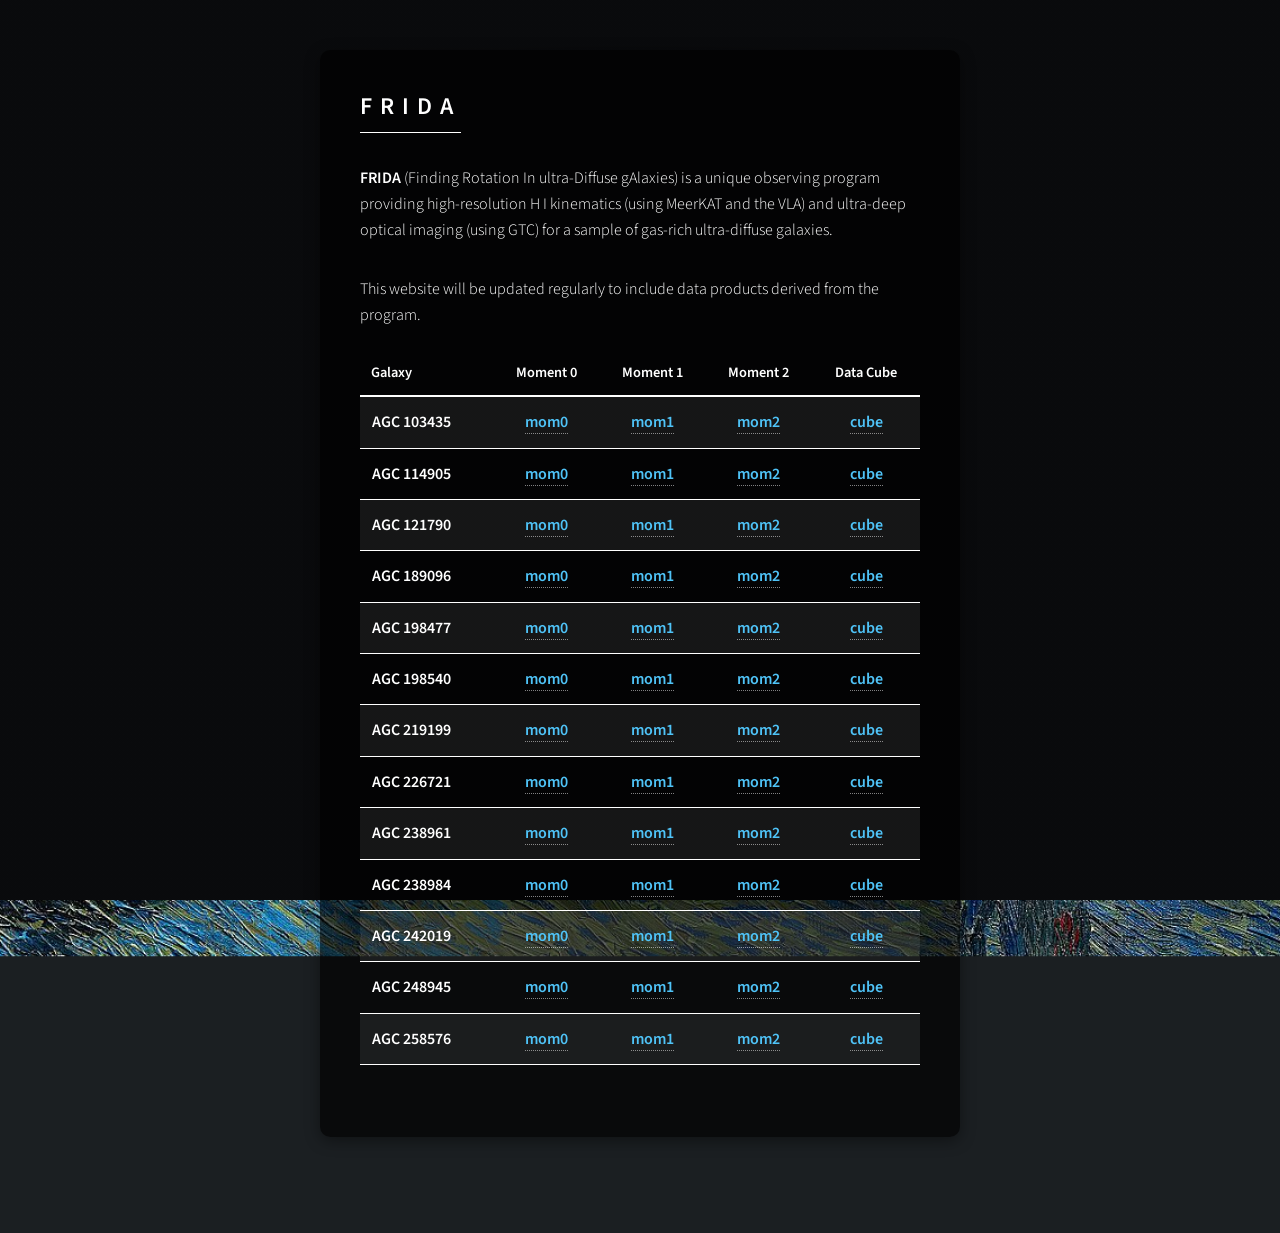
==== commit 6896656d: "Update index.html" ====
--- a/frida/index.html
+++ b/frida/index.html
@@ -115,6 +115,14 @@
 							<td><a href="/frida_data/AGC103435_cube.fits">cube</a></td>
 						</tr>
 
+												<tr>
+							<td>AGC 114905</td>
+							<td><a href="/frida_data/AGC114905_mom0.fits">mom0</a></td>
+							<td><a href="/frida_data/AGC114905_mom1.fits">mom1</a></td>
+							<td><a href="/frida_data/AGC114905_mom2.fits">mom2</a></td>
+							<td><a href="/frida_data/AGC114905_cube.fits">cube</a></td>
+						</tr>
+
 						<tr>
 							<td>AGC 121790</td>
 							<td><a href="/frida_data/AGC121790_mom0.fits">mom0</a></td>
@@ -180,6 +188,22 @@
 						</tr>
 
 						<tr>
+							<td>AGC 242019</td>
+							<td><a href="/frida_data/AGC242019_mom0.fits">mom0</a></td>
+							<td><a href="/frida_data/AGC242019_mom1.fits">mom1</a></td>
+							<td><a href="/frida_data/AGC242019_mom2.fits">mom2</a></td>
+							<td><a href="/frida_data/AGC242019_cube.fits">cube</a></td>
+						</tr>
+
+						<tr>
+							<td>AGC 248945</td>
+							<td><a href="/frida_data/AGC248945_mom0.fits">mom0</a></td>
+							<td><a href="/frida_data/AGC248945_mom1.fits">mom1</a></td>
+							<td><a href="/frida_data/AGC248945_mom2.fits">mom2</a></td>
+							<td><a href="/frida_data/AGC248945_cube.fits">cube</a></td>
+						</tr>
+						
+						<tr>
 							<td>AGC 258576</td>
 							<td><a href="/frida_data/AGC258576_mom0.fits">mom0</a></td>
 							<td><a href="/frida_data/AGC258576_mom1.fits">mom1</a></td>
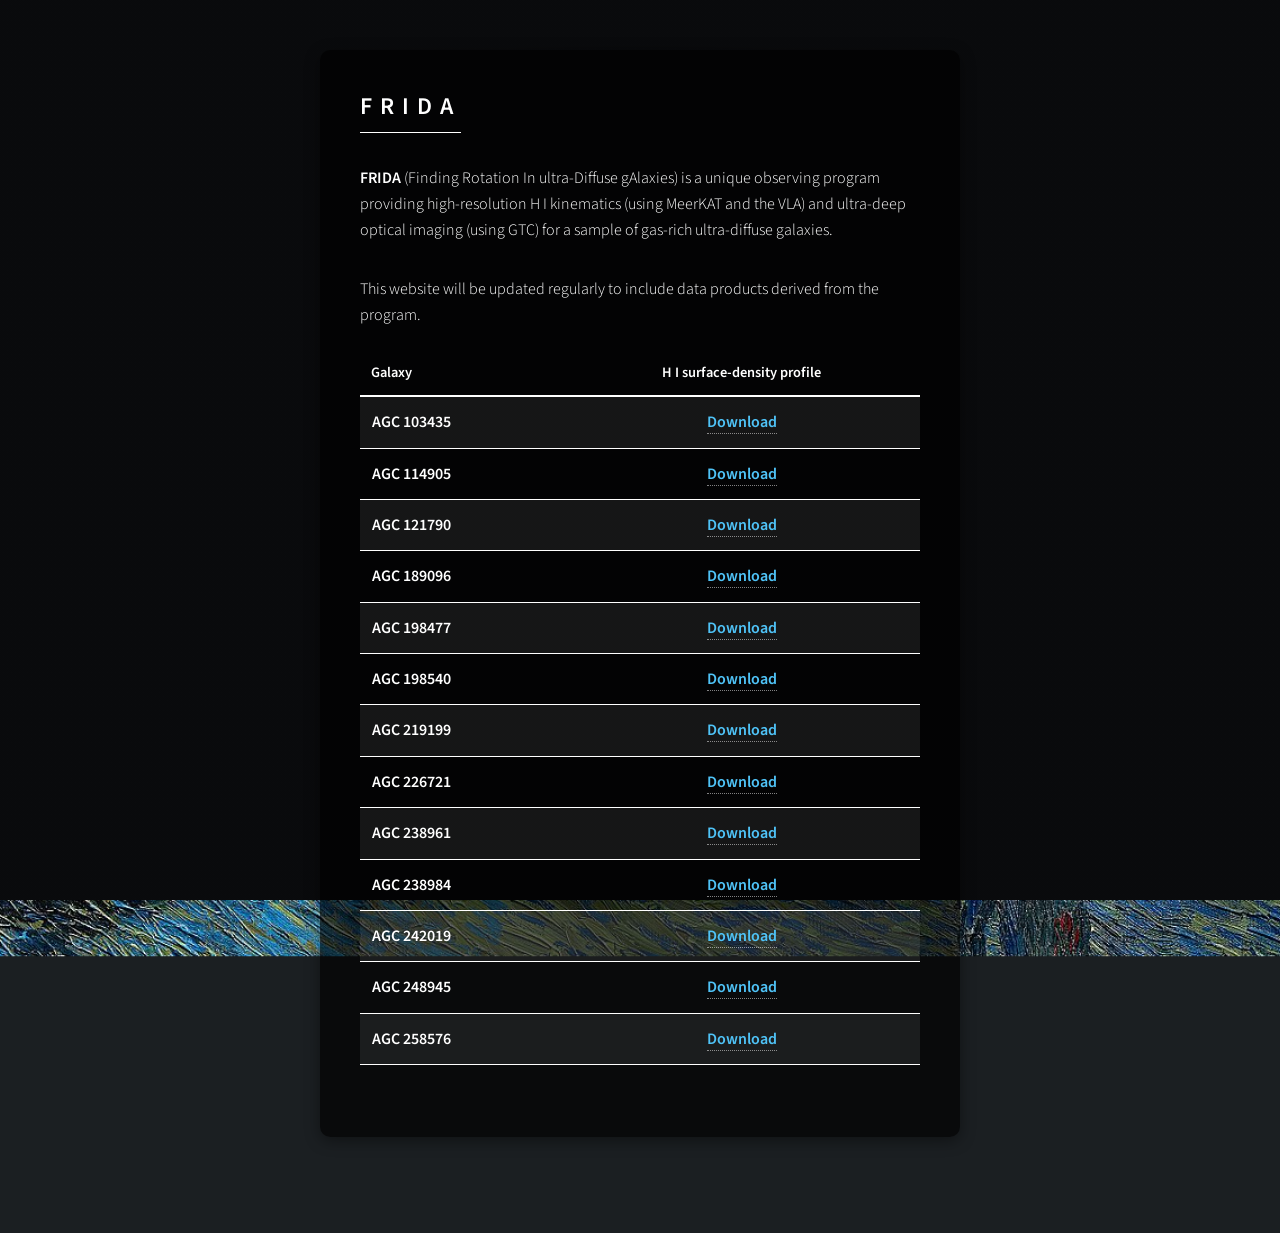
==== commit 3f805b02: "Update table to include SigmaHI data download links" ====
--- a/frida/index.html
+++ b/frida/index.html
@@ -99,119 +99,76 @@
 					<thead>
 						<tr>
 							<th>Galaxy</th>
-							<th>Moment 0</th>
-							<th>Moment 1</th>
-							<th>Moment 2</th>
-							<th>Data Cube</th>
+							<th>H&nbsp;I surface-density profile</th>
 						</tr>
 					</thead>
 
 					<tbody>
 						<tr>
 							<td>AGC 103435</td>
-							<td><a href="/frida_data/AGC103435_mom0.fits">mom0</a></td>
-							<td><a href="/frida_data/AGC103435_mom1.fits">mom1</a></td>
-							<td><a href="/frida_data/AGC103435_mom2.fits">mom2</a></td>
-							<td><a href="/frida_data/AGC103435_cube.fits">cube</a></td>
+							<td><a href="/frida_data/AGC103435_SigmaHI.dat">Download</a></td>
 						</tr>
 
-												<tr>
+						<tr>
 							<td>AGC 114905</td>
-							<td><a href="/frida_data/AGC114905_mom0.fits">mom0</a></td>
-							<td><a href="/frida_data/AGC114905_mom1.fits">mom1</a></td>
-							<td><a href="/frida_data/AGC114905_mom2.fits">mom2</a></td>
-							<td><a href="/frida_data/AGC114905_cube.fits">cube</a></td>
+							<td><a href="/frida_data/AGC114905_SigmaHI.dat">Download</a></td>
 						</tr>
 
 						<tr>
 							<td>AGC 121790</td>
-							<td><a href="/frida_data/AGC121790_mom0.fits">mom0</a></td>
-							<td><a href="/frida_data/AGC121790_mom1.fits">mom1</a></td>
-							<td><a href="/frida_data/AGC121790_mom2.fits">mom2</a></td>
-							<td><a href="/frida_data/AGC121790_cube.fits">cube</a></td>
+							<td><a href="/frida_data/AGC121790_SigmaHI.dat">Download</a></td>
 						</tr>
 
 						<tr>
 							<td>AGC 189096</td>
-							<td><a href="/frida_data/AGC189096_mom0.fits">mom0</a></td>
-							<td><a href="/frida_data/AGC189096_mom1.fits">mom1</a></td>
-							<td><a href="/frida_data/AGC189096_mom2.fits">mom2</a></td>
-							<td><a href="/frida_data/AGC189096_cube.fits">cube</a></td>
+							<td><a href="/frida_data/AGC189096_SigmaHI.dat">Download</a></td>
 						</tr>
 
 						<tr>
 							<td>AGC 198477</td>
-							<td><a href="/frida_data/AGC198477_mom0.fits">mom0</a></td>
-							<td><a href="/frida_data/AGC198477_mom1.fits">mom1</a></td>
-							<td><a href="/frida_data/AGC198477_mom2.fits">mom2</a></td>
-							<td><a href="/frida_data/AGC198477_cube.fits">cube</a></td>
+							<td><a href="/frida_data/AGC198477_SigmaHI.dat">Download</a></td>
 						</tr>
 
 						<tr>
 							<td>AGC 198540</td>
-							<td><a href="/frida_data/AGC198540_mom0.fits">mom0</a></td>
-							<td><a href="/frida_data/AGC198540_mom1.fits">mom1</a></td>
-							<td><a href="/frida_data/AGC198540_mom2.fits">mom2</a></td>
-							<td><a href="/frida_data/AGC198540_cube.fits">cube</a></td>
+							<td><a href="/frida_data/AGC198540_SigmaHI.dat">Download</a></td>
 						</tr>
 
 						<tr>
 							<td>AGC 219199</td>
-							<td><a href="/frida_data/AGC219199_mom0.fits">mom0</a></td>
-							<td><a href="/frida_data/AGC219199_mom1.fits">mom1</a></td>
-							<td><a href="/frida_data/AGC219199_mom2.fits">mom2</a></td>
-							<td><a href="/frida_data/AGC219199_cube.fits">cube</a></td>
+							<td><a href="/frida_data/AGC219199_SigmaHI.dat">Download</a></td>
 						</tr>
 
 						<tr>
 							<td>AGC 226721</td>
-							<td><a href="/frida_data/AGC226721_mom0.fits">mom0</a></td>
-							<td><a href="/frida_data/AGC226721_mom1.fits">mom1</a></td>
-							<td><a href="/frida_data/AGC226721_mom2.fits">mom2</a></td>
-							<td><a href="/frida_data/AGC226721_cube.fits">cube</a></td>
+							<td><a href="/frida_data/AGC226721_SigmaHI.dat">Download</a></td>
 						</tr>
 
 						<tr>
 							<td>AGC 238961</td>
-							<td><a href="/frida_data/AGC238961_mom0.fits">mom0</a></td>
-							<td><a href="/frida_data/AGC238961_mom1.fits">mom1</a></td>
-							<td><a href="/frida_data/AGC238961_mom2.fits">mom2</a></td>
-							<td><a href="/frida_data/AGC238961_cube.fits">cube</a></td>
+							<td><a href="/frida_data/AGC238961_SigmaHI.dat">Download</a></td>
 						</tr>
 
 						<tr>
 							<td>AGC 238984</td>
-							<td><a href="/frida_data/AGC238984_mom0.fits">mom0</a></td>
-							<td><a href="/frida_data/AGC238984_mom1.fits">mom1</a></td>
-							<td><a href="/frida_data/AGC238984_mom2.fits">mom2</a></td>
-							<td><a href="/frida_data/AGC238984_cube.fits">cube</a></td>
+							<td><a href="/frida_data/AGC238984_SigmaHI.dat">Download</a></td>
 						</tr>
 
 						<tr>
 							<td>AGC 242019</td>
-							<td><a href="/frida_data/AGC242019_mom0.fits">mom0</a></td>
-							<td><a href="/frida_data/AGC242019_mom1.fits">mom1</a></td>
-							<td><a href="/frida_data/AGC242019_mom2.fits">mom2</a></td>
-							<td><a href="/frida_data/AGC242019_cube.fits">cube</a></td>
+							<td><a href="/frida_data/AGC242019_SigmaHI.dat">Download</a></td>
 						</tr>
 
 						<tr>
 							<td>AGC 248945</td>
-							<td><a href="/frida_data/AGC248945_mom0.fits">mom0</a></td>
-							<td><a href="/frida_data/AGC248945_mom1.fits">mom1</a></td>
-							<td><a href="/frida_data/AGC248945_mom2.fits">mom2</a></td>
-							<td><a href="/frida_data/AGC248945_cube.fits">cube</a></td>
+							<td><a href="/frida_data/AGC248945_SigmaHI.dat">Download</a></td>
 						</tr>
-						
+
 						<tr>
 							<td>AGC 258576</td>
-							<td><a href="/frida_data/AGC258576_mom0.fits">mom0</a></td>
-							<td><a href="/frida_data/AGC258576_mom1.fits">mom1</a></td>
-							<td><a href="/frida_data/AGC258576_mom2.fits">mom2</a></td>
-							<td><a href="/frida_data/AGC258576_cube.fits">cube</a></td>
+							<td><a href="/frida_data/AGC258576_SigmaHI.dat">Download</a></td>
 						</tr>
 					</tbody>
-
 				</table>
 			</div>
 
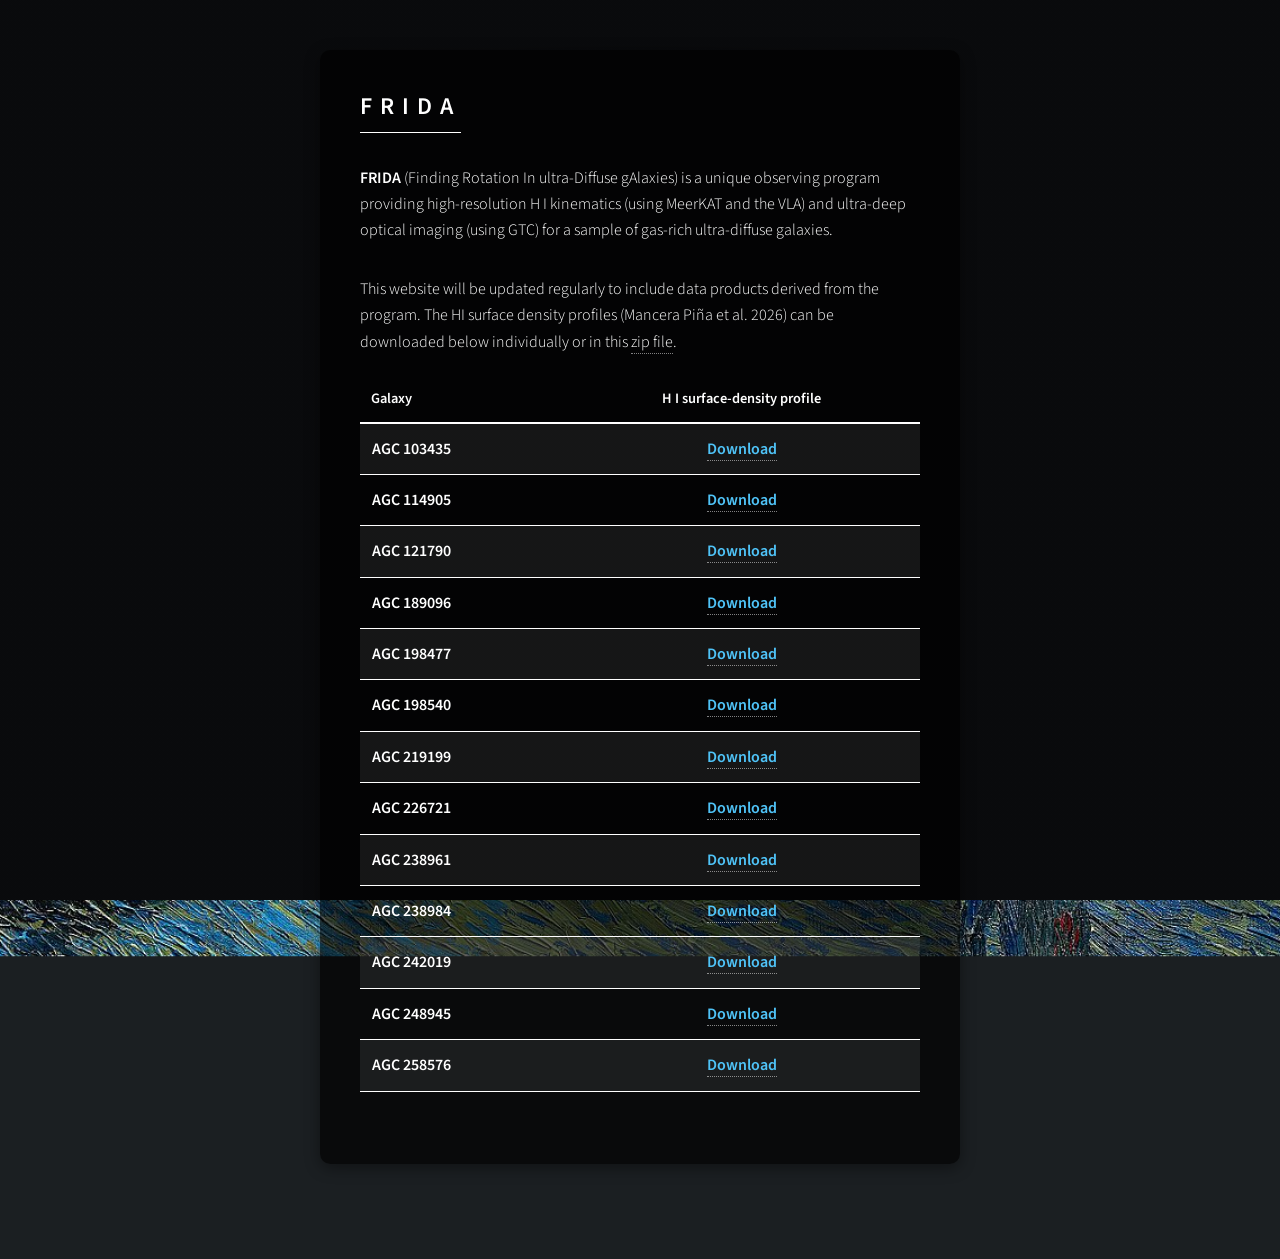
==== commit 0cf3a232: "Update index.html with data product download link Added information about HI surface density profile" ====
--- a/frida/index.html
+++ b/frida/index.html
@@ -91,7 +91,9 @@
 			</p>
 
 			<p>
-				This website will be updated regularly to include data products derived from the program.
+				This website will be updated regularly to include data products derived from the program. The HI surface density 
+				profiles (Mancera Piña et al. 2026) can be downloaded below individually or in this 
+				<td><a href="/frida_data/FRIDA_SigmaHI.zip">zip file</a></td>.
 			</p>
 
 			<div class="table-wrapper">
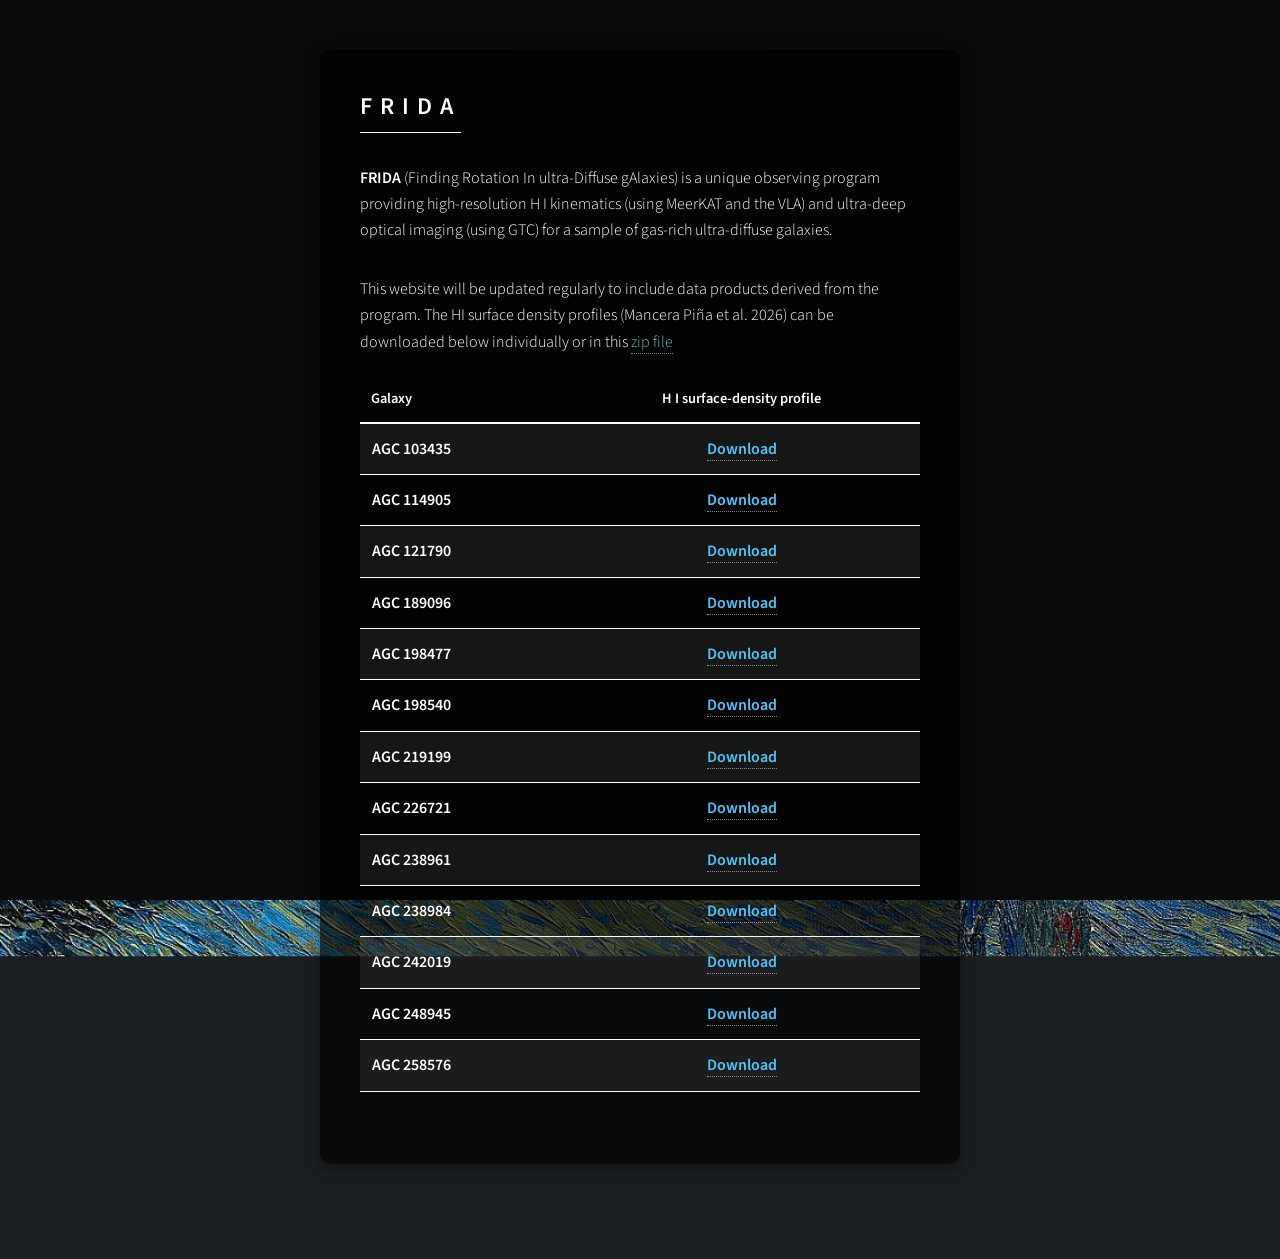
==== commit 4cf7f997: "Update index.html" ====
--- a/frida/index.html
+++ b/frida/index.html
@@ -93,7 +93,10 @@
 			<p>
 				This website will be updated regularly to include data products derived from the program. The HI surface density 
 				profiles (Mancera Piña et al. 2026) can be downloaded below individually or in this 
-				<td><a href="/frida_data/FRIDA_SigmaHI.zip">zip file</a></td>.
+				<td>
+  				<a href="/frida_data/FRIDA_SigmaHI.zip" style="color: #70beb2;">zip file</a>
+				</td>
+				
 			</p>
 
 			<div class="table-wrapper">
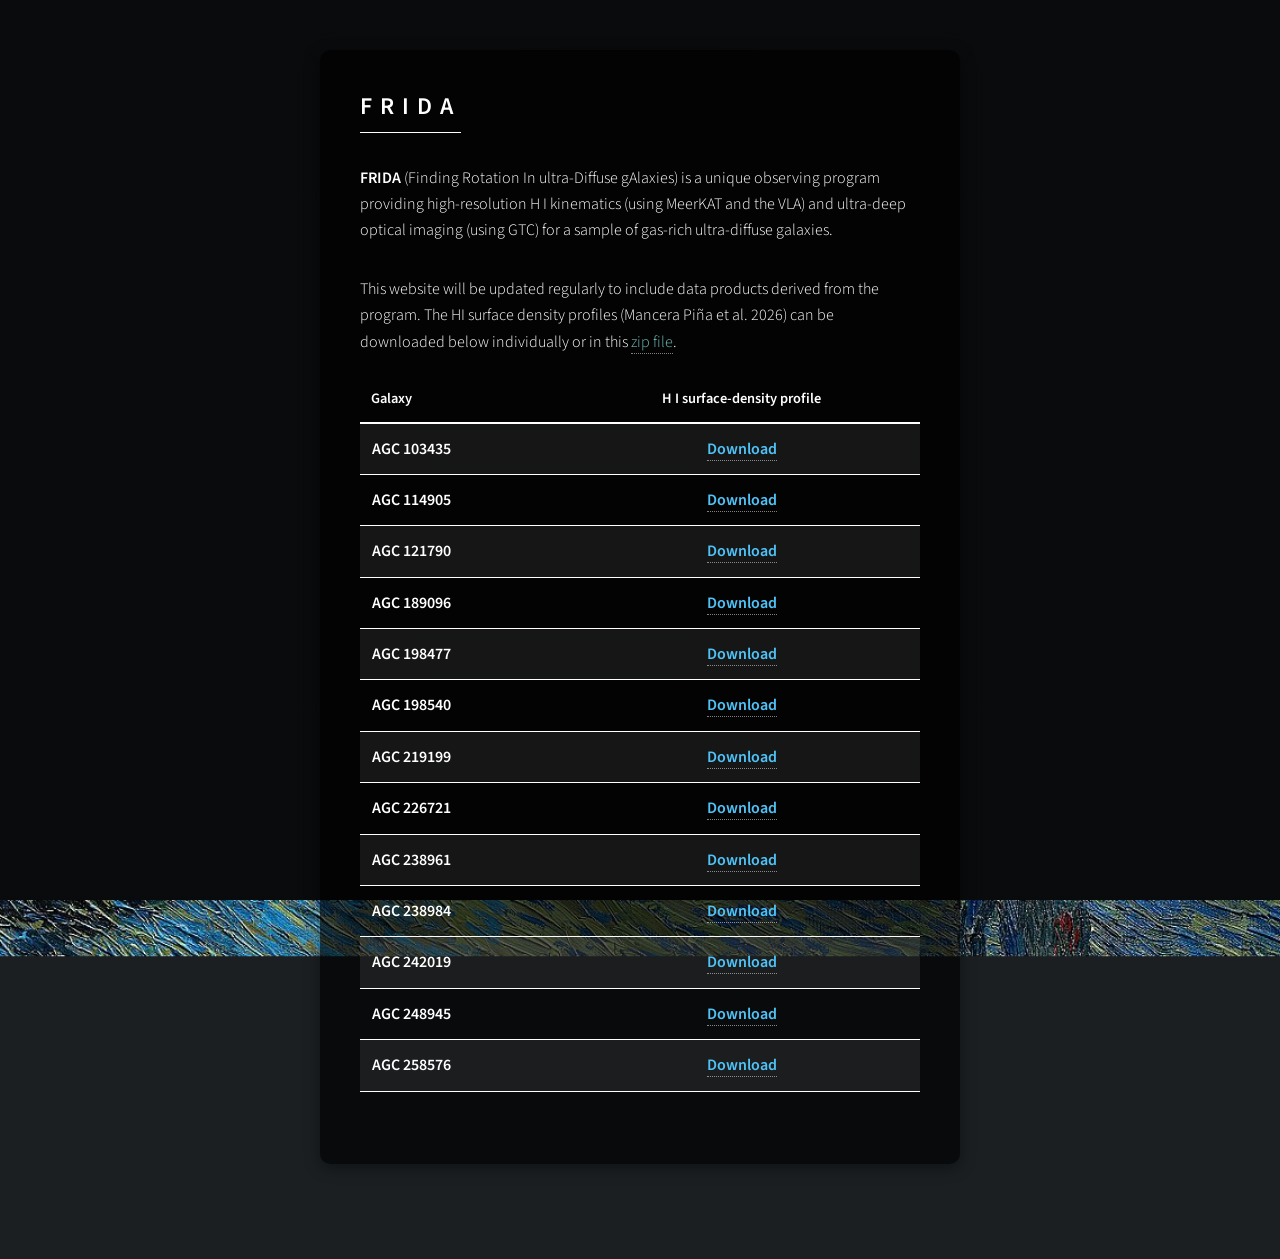
==== commit 189c8b03: "Update index.html" ====
--- a/frida/index.html
+++ b/frida/index.html
@@ -94,7 +94,7 @@
 				This website will be updated regularly to include data products derived from the program. The HI surface density 
 				profiles (Mancera Piña et al. 2026) can be downloaded below individually or in this 
 				<td>
-  				<a href="/frida_data/FRIDA_SigmaHI.zip" style="color: #70beb2;">zip file</a>
+  				<a href="/frida_data/FRIDA_SigmaHI.zip" style="color: #70beb2;">zip file</a>.
 				</td>
 				
 			</p>
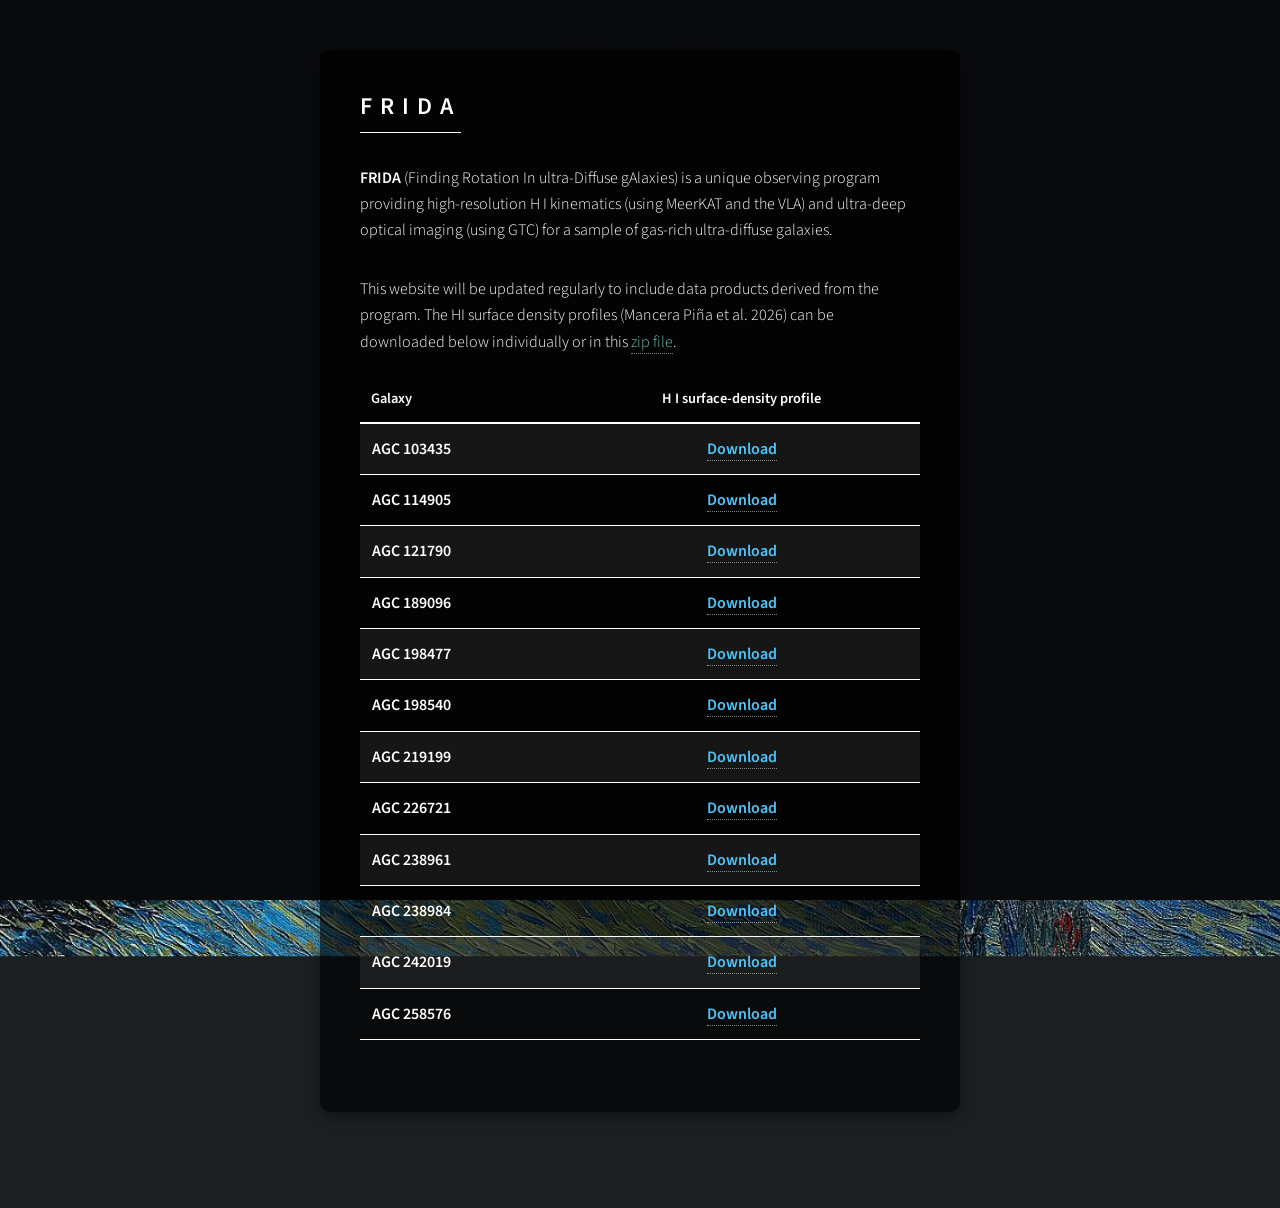
==== commit a5354981: "Update index.html" ====
--- a/frida/index.html
+++ b/frida/index.html
@@ -165,11 +165,6 @@
 						</tr>
 
 						<tr>
-							<td>AGC 248945</td>
-							<td><a href="/frida_data/AGC248945_SigmaHI.dat">Download</a></td>
-						</tr>
-
-						<tr>
 							<td>AGC 258576</td>
 							<td><a href="/frida_data/AGC258576_SigmaHI.dat">Download</a></td>
 						</tr>
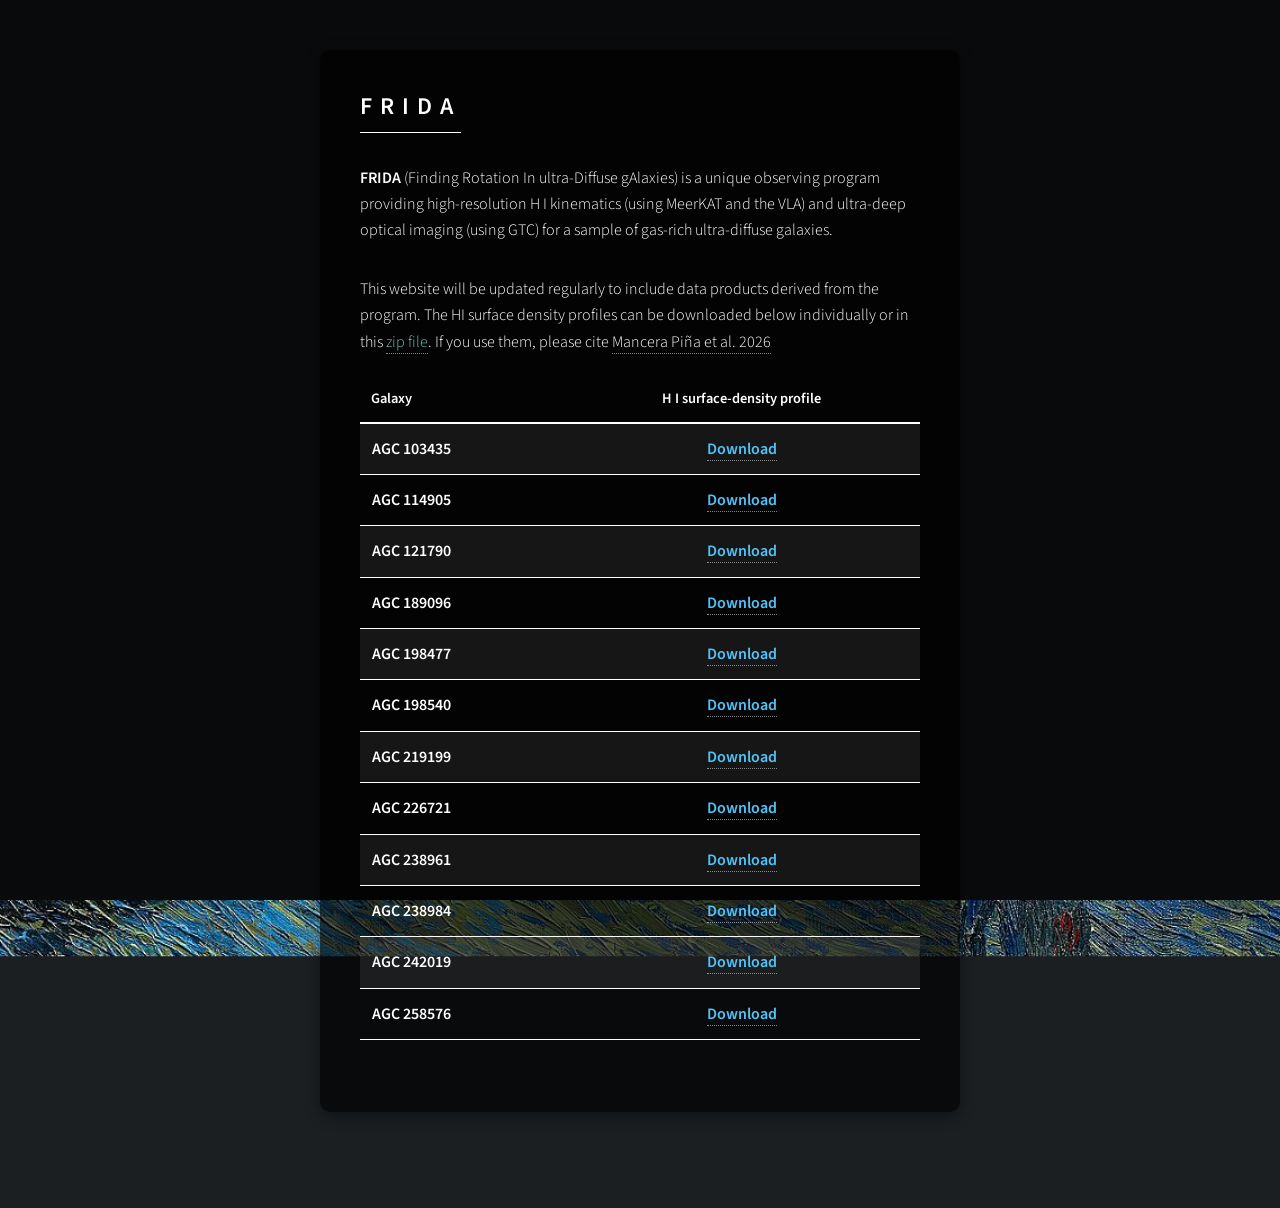
==== commit 8ca3d0bc: "Update index.html" ====
--- a/frida/index.html
+++ b/frida/index.html
@@ -92,9 +92,10 @@
 
 			<p>
 				This website will be updated regularly to include data products derived from the program. The HI surface density 
-				profiles (Mancera Piña et al. 2026) can be downloaded below individually or in this 
+				profiles can be downloaded below individually or in this 
 				<td>
-  				<a href="/frida_data/FRIDA_SigmaHI.zip" style="color: #70beb2;">zip file</a>.
+  				<a href="/frida_data/FRIDA_SigmaHI.zip" style="color: #70beb2;">zip file</a>. If you use them, please cite
+					<a href="https://scixplorer.org/abs/2026arXiv261114635M/abstract" class="highlight">Mancera Piña et al. 2026</a> 
 				</td>
 				
 			</p>
